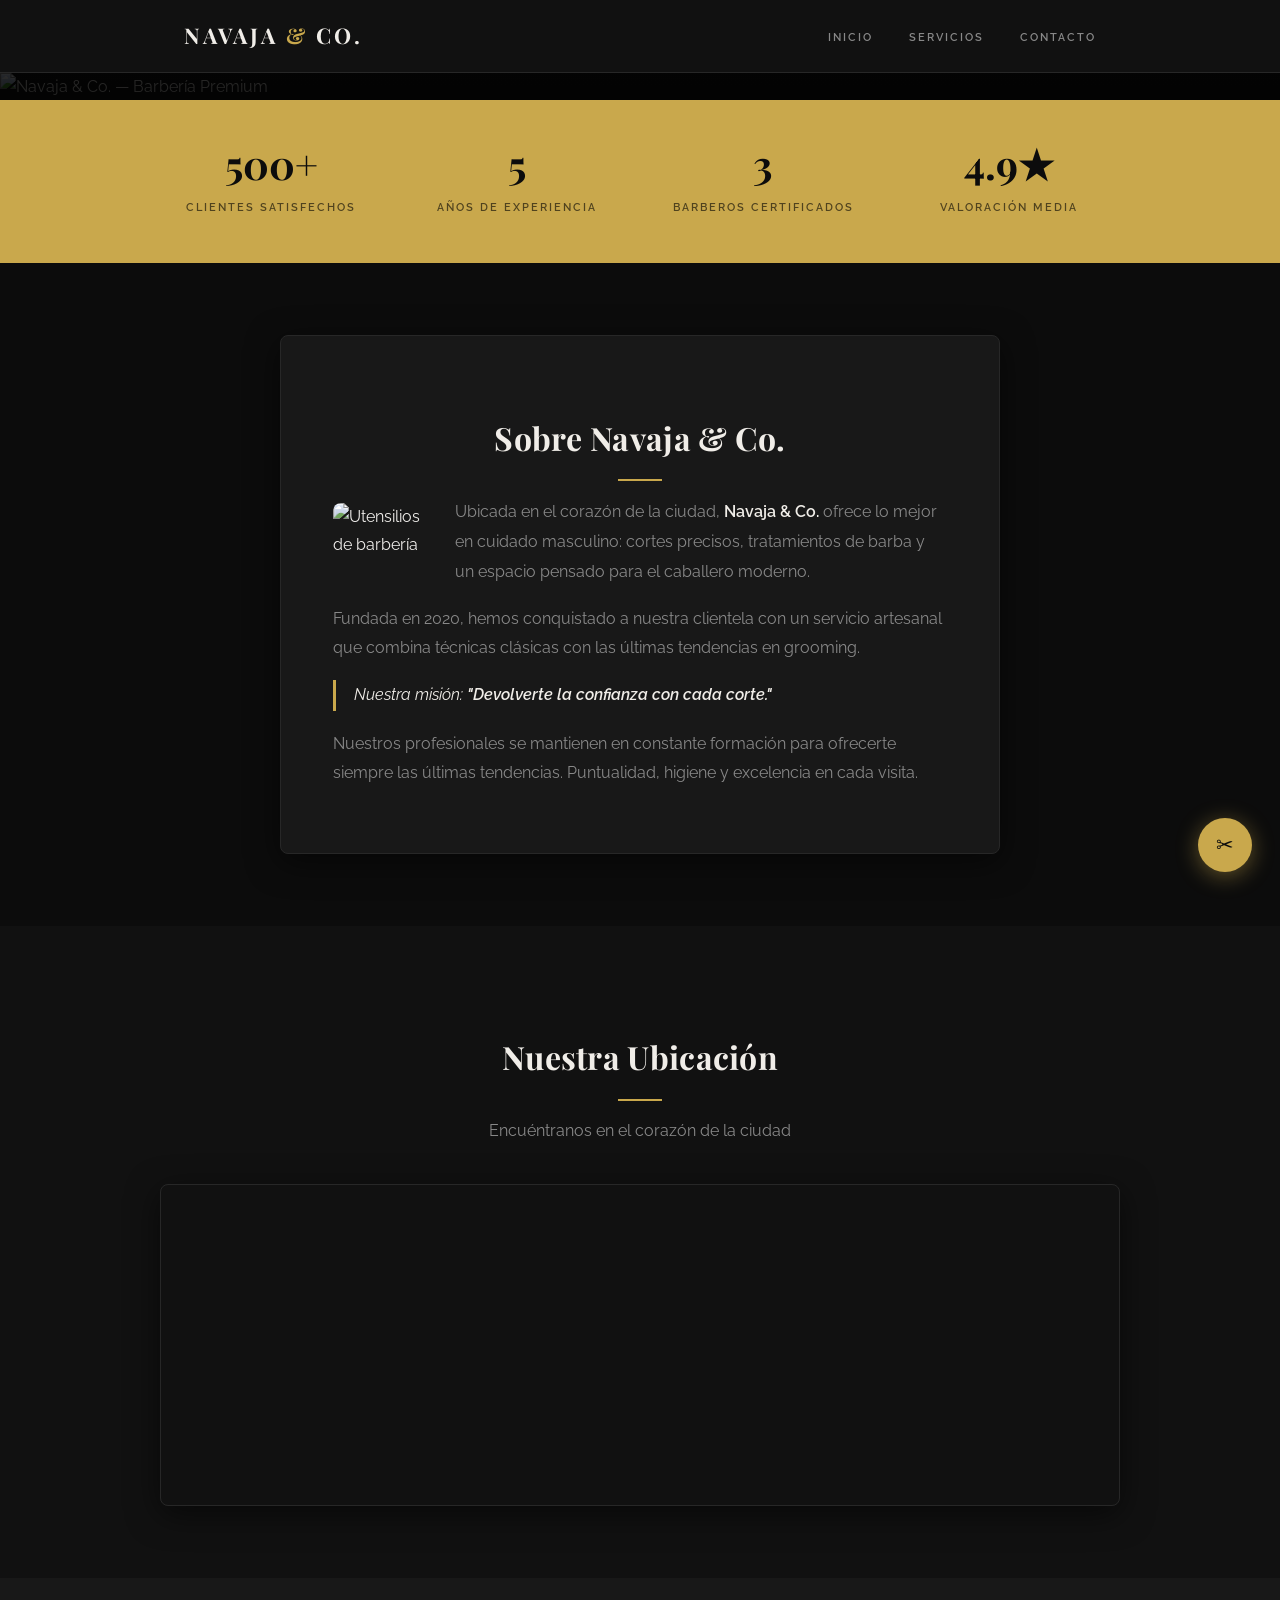
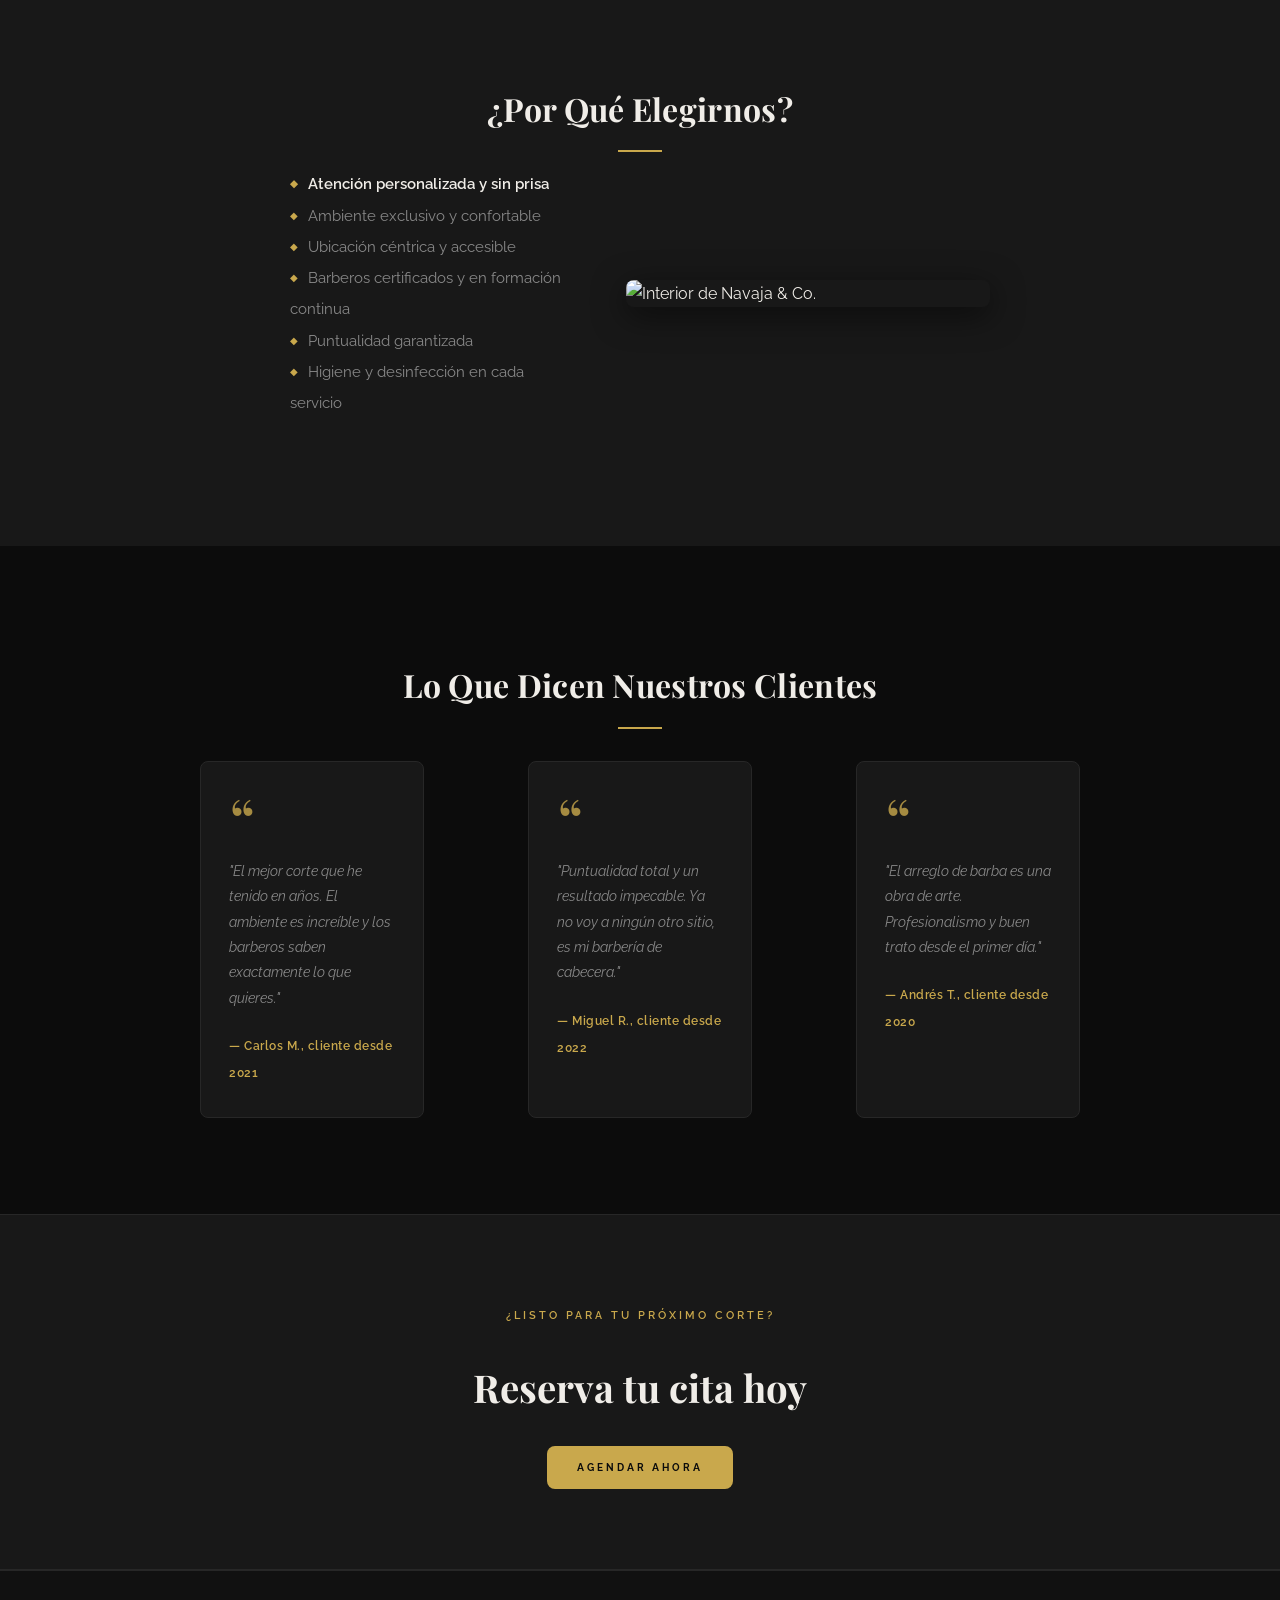
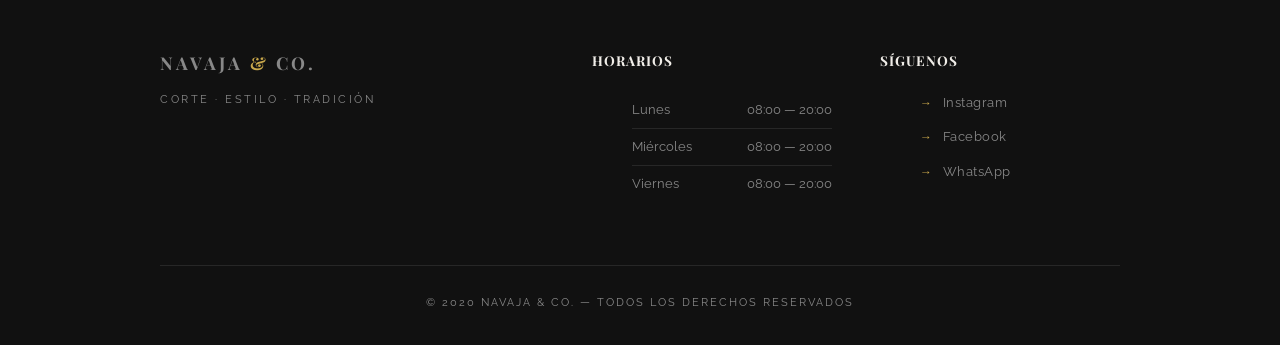
==== index.html @ fe09f8e6 "cambios" ====
<!DOCTYPE html>
<html lang="es">
    <head>
        <meta charset="UTF-8">
        <meta name="viewport" content="width=device-width, initial-scale=1.0">
        <meta name="description" content="Navaja &amp; Co. — Barbería premium en el corazón de la ciudad. Cortes, arreglo de barba y grooming masculino con profesionales certificados.">
        <title>Navaja & Co. — Barbería Premium</title>
        <link rel="icon" href="data:image/svg+xml,<svg xmlns='http://www.w3.org/2000/svg' viewBox='0 0 100 100'><text y='.9em' font-size='90'>✂</text></svg>">
        <link rel="stylesheet" href="reset.css">
        <link rel="stylesheet" href="style.css">
        <link rel="preconnect" href="https://fonts.googleapis.com">
        <link rel="preconnect" href="https://fonts.gstatic.com" crossorigin>
        <link href="https://fonts.googleapis.com/css2?family=Playfair+Display:wght@700&family=Raleway:wght@300;400;600&display=swap" rel="stylesheet">
    </head>
    <body>
        <header>
            <div class="caja">
                <h1 class="logo-texto">Navaja <span>&amp;</span> Co.</h1>
                <nav>
                    <ul class="navegacion">
                        <li><a href="index.html" class="activo">Inicio</a></li>
                        <li><a href="productos.html">Servicios</a></li>
                        <li><a href="contacto.html">Contacto</a></li>
                    </ul>
                </nav>
            </div>
        </header>

        <div class="hero">
            <img class="banner" src="banner/banner.jpg" alt="Navaja &amp; Co. — Barbería Premium">
            <div class="hero-content">
                <p class="hero-tagline">Corte · Estilo · Tradición</p>
                <h2 class="hero-title">La barbería<br>que mereces.</h2>
                <a href="contacto.html" class="btn-cta">Reservar cita</a>
            </div>
        </div>

        <section class="stats">
            <div class="stats-grid">
                <div class="stat">
                    <span class="stat-num">500+</span>
                    <span class="stat-label">Clientes satisfechos</span>
                </div>
                <div class="stat">
                    <span class="stat-num">5</span>
                    <span class="stat-label">Años de experiencia</span>
                </div>
                <div class="stat">
                    <span class="stat-num">3</span>
                    <span class="stat-label">Barberos certificados</span>
                </div>
                <div class="stat">
                    <span class="stat-num">4.9★</span>
                    <span class="stat-label">Valoración media</span>
                </div>
            </div>
        </section>

        <main>
            <section class="principal-wrapper">
                <div class="principal">
                    <h2 class="titulo-principal">Sobre Navaja &amp; Co.</h2>
                    <img class="utensilios" src="imagenes/utensilios[1].jpg" alt="Utensilios de barbería">
                    <p>Ubicada en el corazón de la ciudad, <strong>Navaja &amp; Co.</strong> ofrece lo mejor en cuidado masculino: cortes precisos, tratamientos de barba y un espacio pensado para el caballero moderno.</p>
                    <p>Fundada en 2020, hemos conquistado a nuestra clientela con un servicio artesanal que combina técnicas clásicas con las últimas tendencias en grooming.</p>
                    <p id="mision"><em>Nuestra misión: <strong>"Devolverte la confianza con cada corte."</strong></em></p>
                    <p>Nuestros profesionales se mantienen en constante formación para ofrecerte siempre las últimas tendencias. Puntualidad, higiene y excelencia en cada visita.</p>
                </div>
            </section>

            <section class="mapa">
                <h3 class="titulo-principal">Nuestra Ubicación</h3>
                <p>Encuéntranos en el corazón de la ciudad</p>
                <div class="mapa-contenido">
                    <iframe src="https://www.google.com/maps/embed?pb=!1m18!1m12!1m3!1d15045.509944527998!2d-99.15986198547361!3d19.482388611741374!2m3!1f0!2f0!3f0!3m2!1i1024!2i768!4f13.1!3m3!1m2!1s0x85d1f9acf249313d%3A0x6ed7d901b0efa5ff!2sSociedad%20Cooperativa%20Trabajadores%20De%20Pascual%20CEDIS%20Vallejo!5e0!3m2!1ses-419!2smx!4v1708092665310!5m2!1ses-419!2smx" width="100%" height="320" style="border:0;" allowfullscreen="" loading="lazy" referrerpolicy="no-referrer-when-downgrade"></iframe>
                </div>
            </section>

            <section class="diferenciales">
                <h3 class="titulo-principal">¿Por Qué Elegirnos?</h3>
                <div class="contenido-diferenciales">
                    <ul class="lista-diferenciales">
                        <li class="items">Atención personalizada y sin prisa</li>
                        <li class="items">Ambiente exclusivo y confortable</li>
                        <li class="items">Ubicación céntrica y accesible</li>
                        <li class="items">Barberos certificados y en formación continua</li>
                        <li class="items">Puntualidad garantizada</li>
                        <li class="items">Higiene y desinfección en cada servicio</li>
                    </ul>
                    <img src="diferenciales/diferenciales.jpg" class="imagen-diferenciales" alt="Interior de Navaja &amp; Co.">
                </div>
            </section>

            <section class="testimonios">
                <h3 class="titulo-principal">Lo Que Dicen Nuestros Clientes</h3>
                <div class="testimonios-grid">
                    <blockquote class="testimonio">
                        <p>"El mejor corte que he tenido en años. El ambiente es increíble y los barberos saben exactamente lo que quieres."</p>
                        <cite>— Carlos M., cliente desde 2021</cite>
                    </blockquote>
                    <blockquote class="testimonio">
                        <p>"Puntualidad total y un resultado impecable. Ya no voy a ningún otro sitio, es mi barbería de cabecera."</p>
                        <cite>— Miguel R., cliente desde 2022</cite>
                    </blockquote>
                    <blockquote class="testimonio">
                        <p>"El arreglo de barba es una obra de arte. Profesionalismo y buen trato desde el primer día."</p>
                        <cite>— Andrés T., cliente desde 2020</cite>
                    </blockquote>
                </div>
            </section>

            <section class="cta-band">
                <p class="cta-band-sub">¿Listo para tu próximo corte?</p>
                <h3 class="cta-band-title">Reserva tu cita hoy</h3>
                <a href="contacto.html" class="btn-cta">Agendar ahora</a>
            </section>
        </main>

        <footer>
            <div class="footer-grid">
                <div class="footer-col">
                    <p class="footer-logo-texto">Navaja <span>&amp;</span> Co.</p>
                    <p class="footer-tagline">Corte · Estilo · Tradición</p>
                </div>
                <div class="footer-col">
                    <h4 class="footer-heading">Horarios</h4>
                    <ul class="footer-horarios">
                        <li><span>Lunes</span><span>08:00 — 20:00</span></li>
                        <li><span>Miércoles</span><span>08:00 — 20:00</span></li>
                        <li><span>Viernes</span><span>08:00 — 20:00</span></li>
                    </ul>
                </div>
                <div class="footer-col">
                    <h4 class="footer-heading">Síguenos</h4>
                    <ul class="footer-social">
                        <li><a href="#">Instagram</a></li>
                        <li><a href="#">Facebook</a></li>
                        <li><a href="#">WhatsApp</a></li>
                    </ul>
                </div>
            </div>
            <p class="copyright">&copy; 2020 Navaja &amp; Co. — Todos los derechos reservados</p>
        </footer>

        <a href="contacto.html" class="btn-flotante" aria-label="Reservar cita">✂</a>
    </body>
</html>
---- style.css ----
/* ─── Design Tokens ──────────────────────────────────── */
:root {
  --bg:          #0c0c0c;
  --bg-alt:      #111111;
  --bg-card:     #181818;
  --accent:      #c9a84c;
  --accent-h:    #e2c060;
  --text:        #f0ede8;
  --text-muted:  #888888;
  --border:      #272727;
  --radius:      8px;
  --shadow:      0 8px 32px rgba(0,0,0,.55);
  --shadow-sm:   0 2px 10px rgba(0,0,0,.35);
  --transition:  280ms ease;
  --max-w:       960px;
}

/* ─── Base ───────────────────────────────────────────── */
html {
  scroll-behavior: smooth;
}

*, *::before, *::after {
  box-sizing: border-box;
}

body {
  background: var(--bg);
  color: var(--text);
  font-family: "Raleway", sans-serif;
  font-weight: 400;
  font-size: 16px;
  line-height: 1.7;
  margin: 0;
}

/* ─── Header ─────────────────────────────────────────── */
header {
  background: var(--bg-alt);
  border-bottom: 1px solid var(--border);
  padding: 0;
  position: sticky;
  top: 0;
  z-index: 100;
}

.caja {
  max-width: var(--max-w);
  margin: 0 auto;
  padding: 0 24px;
  display: flex;
  align-items: center;
  justify-content: space-between;
  height: 72px;
}

header h1 img {
  height: 46px;
  display: block;
}

/* ─── Logo tipográfico ───────────────────────────────── */
.logo-texto {
  font-family: "Playfair Display", serif;
  font-size: 1.35rem;
  font-weight: 700;
  color: var(--text);
  letter-spacing: 3px;
  text-transform: uppercase;
  line-height: 1;
}

.logo-texto span {
  color: var(--accent);
}

.footer-logo-texto {
  font-family: "Playfair Display", serif;
  font-size: 1.1rem;
  font-weight: 700;
  color: var(--text-muted);
  letter-spacing: 3px;
  text-transform: uppercase;
  margin-bottom: 12px;
}

.footer-logo-texto span {
  color: var(--accent);
}

/* ─── Nav ─────────────────────────────────────────────── */
nav ul {
  display: flex;
  gap: 36px;
  list-style: none;
  margin: 0;
  padding: 0;
}

nav a {
  text-transform: uppercase;
  color: var(--text-muted);
  font-weight: 600;
  font-size: 11px;
  letter-spacing: 2px;
  text-decoration: none;
  padding-bottom: 4px;
  border-bottom: 2px solid transparent;
  transition: color var(--transition), border-color var(--transition);
}

nav a:hover {
  color: var(--accent);
  border-bottom-color: var(--accent);
}

/* ─── Banner ─────────────────────────────────────────── */
.banner {
  width: 100%;
  max-height: 500px;
  object-fit: cover;
  display: block;
  filter: brightness(.6) contrast(1.05);
}

/* ─── Hero ───────────────────────────────────────────── */
.hero {
  position: relative;
  overflow: hidden;
  max-height: 500px;
}

.hero-content {
  position: absolute;
  bottom: 0;
  left: 0;
  right: 0;
  padding: 52px 56px;
  background: linear-gradient(transparent, rgba(0,0,0,.78));
}

.hero-tagline {
  font-size: .7rem;
  letter-spacing: 4px;
  text-transform: uppercase;
  color: var(--accent);
  margin-bottom: 14px;
  font-weight: 600;
}

.hero-title {
  font-family: "Playfair Display", serif;
  font-size: 3rem;
  font-weight: 700;
  color: var(--text);
  line-height: 1.15;
  margin-bottom: 28px;
}

.btn-cta {
  display: inline-block;
  padding: 13px 30px;
  background: var(--accent);
  color: var(--bg);
  font-size: 10px;
  font-weight: 700;
  letter-spacing: 3px;
  text-transform: uppercase;
  text-decoration: none;
  border-radius: var(--radius);
  transition: background var(--transition), transform var(--transition);
}

.btn-cta:hover {
  background: var(--accent-h);
  transform: translateY(-2px);
}

/* ─── Page header ────────────────────────────────────── */
.page-header {
  background: var(--bg-alt);
  padding: 64px 24px 52px;
  text-align: center;
  border-bottom: 1px solid var(--border);
}

.page-header p {
  color: var(--text-muted);
  font-size: .9rem;
  letter-spacing: .5px;
}

/* ─── Section titles ─────────────────────────────────── */
.titulo-principal {
  text-align: center;
  font-family: "Playfair Display", serif;
  font-size: 2rem;
  font-weight: 700;
  color: var(--text);
  margin-bottom: .5em;
  letter-spacing: .3px;
  clear: both;
}

.titulo-principal::after {
  content: "";
  display: block;
  width: 44px;
  height: 2px;
  background: var(--accent);
  margin: 14px auto 0;
}

/* ─── Sobre nosotros ─────────────────────────────────── */
.principal-wrapper {
  padding: 72px 24px;
  background: var(--bg);
}

.principal {
  max-width: 720px;
  margin: 0 auto;
  background: var(--bg-card);
  border: 1px solid var(--border);
  border-radius: var(--radius);
  padding: 48px 52px;
  box-shadow: var(--shadow);
}

.principal p {
  margin-bottom: 1.1em;
  color: var(--text-muted);
  line-height: 1.85;
}

.principal strong {
  color: var(--text);
  font-weight: 600;
}

.principal em {
  font-style: italic;
}

#mision {
  border-left: 3px solid var(--accent);
  padding-left: 18px;
  color: var(--text) !important;
  font-size: 1.02rem;
}

.utensilios {
  width: 100px;
  float: left;
  margin: 6px 22px 12px 0;
  border-radius: var(--radius);
  filter: grayscale(.4);
}

/* ─── Mapa ───────────────────────────────────────────── */
.mapa {
  background: var(--bg-alt);
  padding: 72px 24px;
  text-align: center;
}

.mapa p {
  color: var(--text-muted);
  margin-bottom: 2.5em;
}

.mapa-contenido {
  max-width: var(--max-w);
  margin: 0 auto;
  border-radius: var(--radius);
  overflow: hidden;
  box-shadow: var(--shadow);
  border: 1px solid var(--border);
}

.mapa-contenido iframe {
  display: block;
  filter: grayscale(.5) invert(.9) hue-rotate(180deg);
}

/* ─── Diferenciales ──────────────────────────────────── */
.diferenciales {
  background: var(--bg-card);
  padding: 72px 24px;
}

.contenido-diferenciales {
  max-width: 700px;
  margin: 0 auto 56px;
  display: flex;
  align-items: center;
  gap: 48px;
}

.lista-diferenciales {
  flex: 1;
  list-style: none;
  margin: 0;
  padding: 0;
}

.items {
  line-height: 2.1;
  color: var(--text-muted);
  font-size: .93rem;
}

.items::before {
  content: "◆";
  color: var(--accent);
  margin-right: 10px;
  font-size: .6rem;
  vertical-align: 2px;
}

.items:first-child {
  color: var(--text);
  font-weight: 600;
}

.imagen-diferenciales {
  width: 52%;
  border-radius: var(--radius);
  box-shadow: var(--shadow);
  transition: opacity var(--transition), transform var(--transition);
}

.imagen-diferenciales:hover {
  opacity: .75;
  transform: scale(1.01);
}


/* ─── Productos / Servicios ──────────────────────────── */
.productos {
  max-width: var(--max-w);
  margin: 0 auto;
  padding: 72px 24px;
  display: flex;
  gap: 24px;
  justify-content: center;
  list-style: none;
}

.productos li {
  flex: 1;
  text-align: center;
  background: var(--bg-card);
  border: 1px solid var(--border);
  border-radius: var(--radius);
  padding: 28px 20px 32px;
  cursor: default;
  transition: border-color var(--transition), transform var(--transition), box-shadow var(--transition);
}

.productos li:hover {
  border-color: var(--accent);
  transform: translateY(-6px);
  box-shadow: var(--shadow);
}

.productos li img {
  width: 100%;
  border-radius: calc(var(--radius) - 2px);
  margin-bottom: 18px;
  filter: grayscale(.25);
  transition: filter var(--transition);
}

.productos li:hover img {
  filter: grayscale(0);
}

.productos h2 {
  font-family: "Playfair Display", serif;
  font-size: 1.3rem;
  font-weight: 700;
  color: var(--text);
  margin-bottom: 8px;
}

.productos li:hover h2 {
  color: var(--accent);
}

.producto-descripcion {
  font-size: .88rem;
  color: var(--text-muted);
  margin-bottom: 14px;
}

.producto-precio {
  font-size: 1.15rem;
  font-weight: 700;
  color: var(--accent);
  letter-spacing: .5px;
}

/* ─── Formulario ─────────────────────────────────────── */
main {
  padding: 0;
}

form {
  max-width: 600px;
  margin: 56px auto;
  padding: 0 24px;
}

form label,
form legend {
  display: block;
  font-size: .75rem;
  letter-spacing: 1.5px;
  text-transform: uppercase;
  color: var(--text-muted);
  margin-bottom: 8px;
  font-weight: 600;
}

.input-padron {
  display: block;
  margin-bottom: 22px;
  padding: 12px 16px;
  width: 100%;
  background: var(--bg-card);
  border: 1px solid var(--border);
  border-radius: var(--radius);
  color: var(--text);
  font-family: inherit;
  font-size: .95rem;
  transition: border-color var(--transition), box-shadow var(--transition);
}

.input-padron:focus {
  outline: none;
  border-color: var(--accent);
  box-shadow: 0 0 0 3px rgba(201,168,76,.12);
}

fieldset {
  border: 1px solid var(--border);
  border-radius: var(--radius);
  padding: 18px 22px;
  margin-bottom: 22px;
  background: var(--bg-card);
}

fieldset legend {
  padding: 0 8px;
  margin-bottom: 0;
  font-size: .75rem;
}

fieldset label {
  display: inline;
  margin-right: 22px;
  text-transform: none;
  font-size: .9rem;
  letter-spacing: 0;
  font-weight: 400;
  color: var(--text-muted);
  cursor: pointer;
}

fieldset input[type="radio"] {
  accent-color: var(--accent);
  margin-right: 6px;
}

select {
  background: var(--bg);
  border: 1px solid var(--border);
  border-radius: var(--radius);
  color: var(--text);
  padding: 9px 14px;
  font-family: inherit;
  font-size: .9rem;
  margin-top: 8px;
  cursor: pointer;
}

.checkbox {
  margin: 20px 0;
  color: var(--text-muted);
  font-size: .88rem;
  display: flex;
  align-items: center;
  gap: 10px;
  cursor: pointer;
}

.checkbox input {
  accent-color: var(--accent);
  width: 15px;
  height: 15px;
}

.enviar {
  width: 100%;
  padding: 14px 0;
  font-size: 11px;
  font-weight: 700;
  letter-spacing: 3px;
  text-transform: uppercase;
  color: var(--bg);
  background: var(--accent);
  border: none;
  border-radius: var(--radius);
  cursor: pointer;
  transition: background var(--transition), transform var(--transition);
  font-family: inherit;
}

.enviar:hover {
  background: var(--accent-h);
  transform: translateY(-2px);
}

/* ─── Tabla de horarios ───────────────────────────────── */
table {
  margin: 8px auto 56px;
  border-collapse: collapse;
  min-width: 320px;
  border-radius: var(--radius);
  overflow: hidden;
  box-shadow: var(--shadow-sm);
}

thead {
  background: var(--accent);
  color: #111;
  font-weight: 700;
  font-size: .85rem;
  letter-spacing: 1px;
  text-transform: uppercase;
}

td, th {
  border: 1px solid var(--border);
  padding: 12px 28px;
  text-align: left;
}

tbody tr {
  background: var(--bg-card);
  transition: background var(--transition);
  color: var(--text-muted);
}

tbody tr:hover {
  background: #222;
  color: var(--text);
}

/* ─── Stats bar ──────────────────────────────────────── */
.stats {
  background: var(--accent);
  padding: 44px 24px;
}

.stats-grid {
  max-width: var(--max-w);
  margin: 0 auto;
  display: grid;
  grid-template-columns: repeat(4, 1fr);
  gap: 24px;
  text-align: center;
}

.stat-num {
  display: block;
  font-family: "Playfair Display", serif;
  font-size: 2.5rem;
  font-weight: 700;
  color: var(--bg);
  line-height: 1;
  margin-bottom: 8px;
}

.stat-label {
  font-size: .7rem;
  letter-spacing: 2px;
  text-transform: uppercase;
  color: rgba(0,0,0,.6);
  font-weight: 600;
}

/* ─── Testimonios ────────────────────────────────────── */
.testimonios {
  background: var(--bg);
  padding: 80px 24px;
}

.testimonios-grid {
  max-width: var(--max-w);
  margin: 0 auto;
  display: grid;
  grid-template-columns: repeat(3, 1fr);
  gap: 24px;
}

.testimonio {
  background: var(--bg-card);
  border: 1px solid var(--border);
  border-radius: var(--radius);
  padding: 32px 28px;
}

.testimonio::before {
  content: "\201C";
  font-family: "Playfair Display", serif;
  font-size: 4rem;
  color: var(--accent);
  line-height: .8;
  display: block;
  margin-bottom: 12px;
  opacity: .8;
}

.testimonio p {
  color: var(--text-muted);
  font-size: .88rem;
  line-height: 1.8;
  margin-bottom: 20px;
  font-style: italic;
}

.testimonio cite {
  font-size: .78rem;
  color: var(--accent);
  font-weight: 600;
  letter-spacing: .5px;
  font-style: normal;
}

/* ─── CTA band ───────────────────────────────────────── */
.cta-band {
  background: var(--bg-card);
  border-top: 1px solid var(--border);
  border-bottom: 1px solid var(--border);
  padding: 80px 24px;
  text-align: center;
}

.cta-band-sub {
  font-size: .7rem;
  letter-spacing: 3px;
  text-transform: uppercase;
  color: var(--accent);
  margin-bottom: 16px;
  font-weight: 600;
}

.cta-band-title {
  font-family: "Playfair Display", serif;
  font-size: 2.4rem;
  font-weight: 700;
  color: var(--text);
  margin-bottom: 36px;
  line-height: 1.2;
}

/* ─── Footer ─────────────────────────────────────────── */
footer {
  background: var(--bg-alt);
  border-top: 1px solid var(--border);
  padding: 60px 24px 32px;
}

.footer-grid {
  max-width: var(--max-w);
  margin: 0 auto 48px;
  display: grid;
  grid-template-columns: 1.6fr 1fr 1fr;
  gap: 48px;
}

.footer-col img {
  height: 38px;
  display: block;
  margin-bottom: 14px;
  opacity: .45;
  filter: brightness(2);
}

.footer-tagline {
  font-size: .7rem;
  letter-spacing: 2.5px;
  text-transform: uppercase;
  color: var(--text-muted);
}

.footer-heading {
  font-family: "Playfair Display", serif;
  font-size: .85rem;
  color: var(--text);
  margin-bottom: 20px;
  letter-spacing: 1px;
  text-transform: uppercase;
}

.footer-horarios {
  list-style: none;
}

.footer-horarios li {
  display: flex;
  justify-content: space-between;
  color: var(--text-muted);
  font-size: .8rem;
  padding: 7px 0;
  border-bottom: 1px solid var(--border);
  gap: 16px;
}

.footer-horarios li:last-child {
  border-bottom: none;
}

.footer-social {
  list-style: none;
}

.footer-social li {
  margin-bottom: 12px;
}

.footer-social a {
  color: var(--text-muted);
  text-decoration: none;
  font-size: .82rem;
  letter-spacing: .5px;
  transition: color var(--transition);
  display: flex;
  align-items: center;
  gap: 10px;
}

.footer-social a::before {
  content: "→";
  color: var(--accent);
  font-size: .75rem;
  transition: transform var(--transition);
}

.footer-social a:hover {
  color: var(--accent);
}

.footer-social a:hover::before {
  transform: translateX(4px);
}

.copyright {
  text-align: center;
  color: var(--text-muted);
  font-size: .68rem;
  letter-spacing: 2px;
  text-transform: uppercase;
  border-top: 1px solid var(--border);
  padding-top: 28px;
  max-width: var(--max-w);
  margin: 0 auto;
}

/* ─── Floating button ────────────────────────────────── */
.btn-flotante {
  position: fixed;
  bottom: 28px;
  right: 28px;
  width: 54px;
  height: 54px;
  background: var(--accent);
  color: var(--bg);
  border-radius: 50%;
  display: flex;
  align-items: center;
  justify-content: center;
  font-size: 1.3rem;
  text-decoration: none;
  box-shadow: 0 4px 22px rgba(201,168,76,.45);
  transition: background var(--transition), transform var(--transition);
  z-index: 200;
}

.btn-flotante:hover {
  background: var(--accent-h);
  transform: scale(1.1) translateY(-2px);
}

/* ─── Responsive: tablet 591px–960px ────────────────── */
@media screen and (max-width: 960px) and (min-width: 591px) {
  .stats-grid {
    grid-template-columns: repeat(2, 1fr);
  }
  .productos {
    flex-wrap: wrap;
  }
  .productos li {
    flex: 1 1 calc(50% - 24px);
  }
  .contenido-diferenciales {
    flex-direction: column;
  }
  .imagen-diferenciales {
    width: 90%;
  }
  .principal {
    padding: 36px;
  }
  .testimonios-grid {
    grid-template-columns: repeat(2, 1fr);
  }
  .footer-grid {
    grid-template-columns: 1fr 1fr;
    gap: 32px;
  }
}

/* ─── Responsive: mobile ≤590px ─────────────────────── */
@media screen and (max-width: 590px) {
  .hero {
    max-height: 320px;
  }
  .hero-content {
    padding: 24px 20px;
  }
  .hero-title {
    font-size: 1.7rem;
  }
  .caja {
    flex-direction: column;
    height: auto;
    padding: 16px 20px;
    gap: 14px;
  }
  nav ul {
    gap: 18px;
    flex-wrap: wrap;
    justify-content: center;
  }
  .principal {
    padding: 24px 20px;
  }
  .utensilios {
    float: none;
    display: block;
    margin: 0 auto 16px;
  }
  .productos {
    flex-direction: column;
    padding: 48px 16px;
  }
  .contenido-diferenciales {
    flex-direction: column;
  }
  .imagen-diferenciales {
    width: 100%;
  }
  .stats-grid {
    grid-template-columns: repeat(2, 1fr);
    gap: 16px;
  }
  .stat-num {
    font-size: 2rem;
  }
  .testimonios-grid {
    grid-template-columns: 1fr;
  }
  .cta-band-title {
    font-size: 1.8rem;
  }
  .footer-grid {
    grid-template-columns: 1fr;
    gap: 32px;
  }
  form {
    padding: 0 16px;
  }
  table {
    min-width: unset;
    width: 90%;
  }
  .btn-flotante {
    bottom: 20px;
    right: 16px;
    width: 48px;
    height: 48px;
  }
}
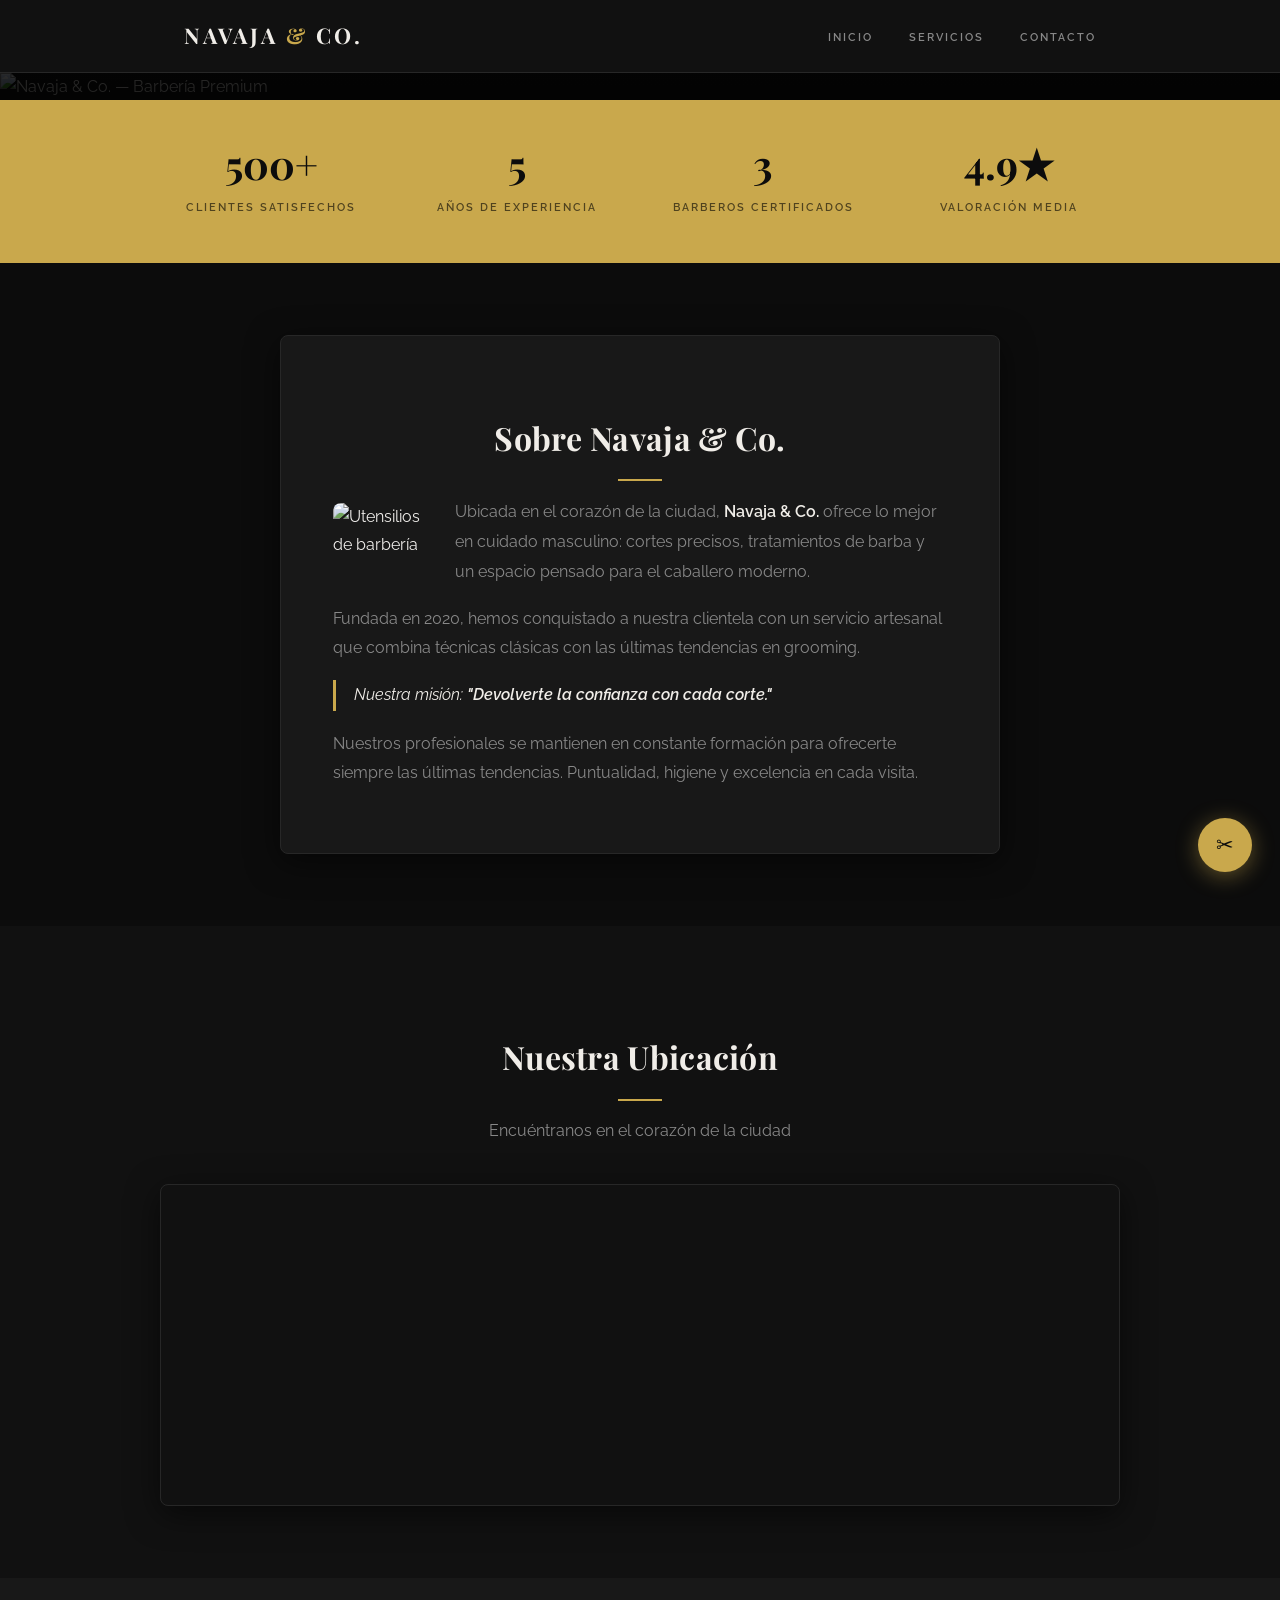
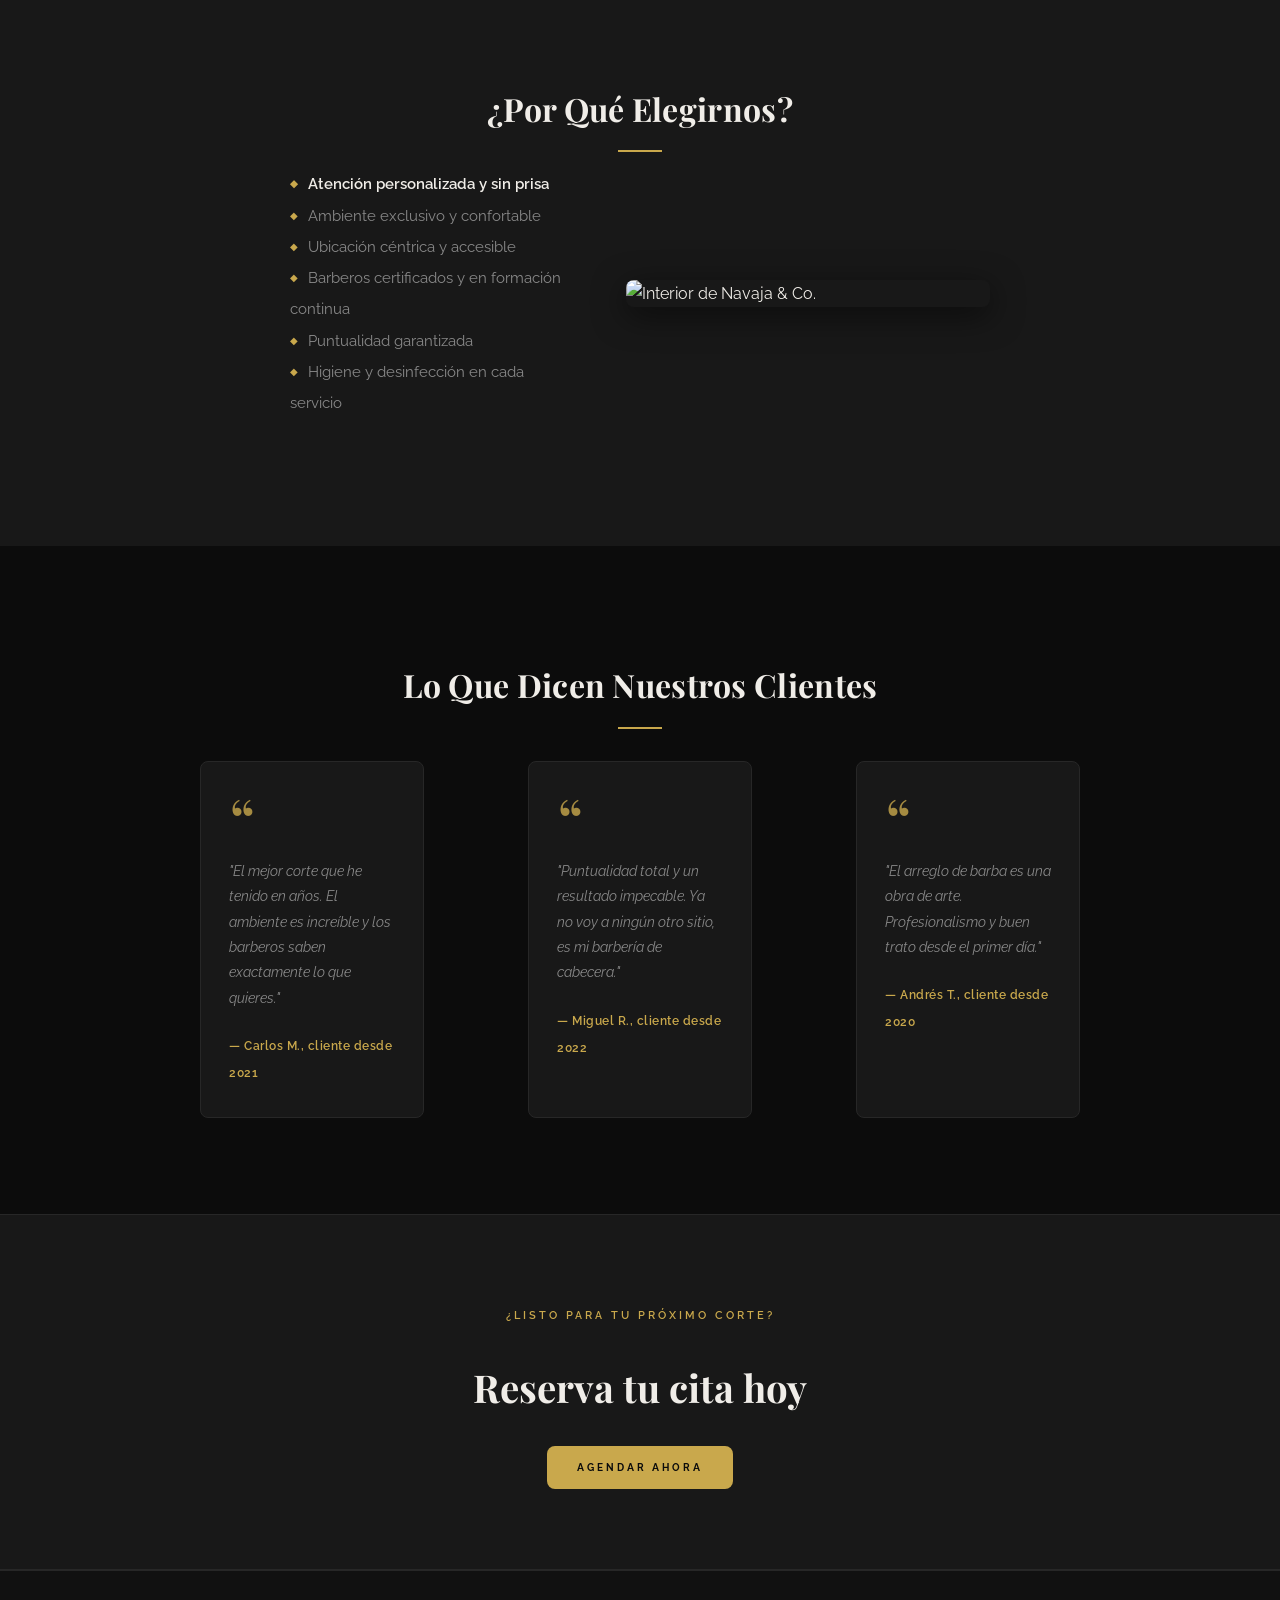
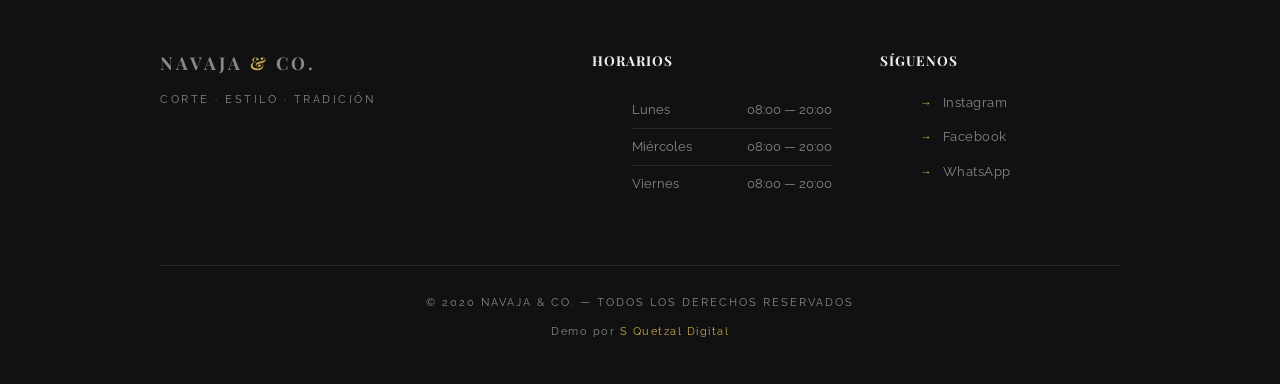
==== commit 061647d5: "ultimos cambios realizados en el proyecto" ====
--- a/index.html
+++ b/index.html
@@ -4,6 +4,11 @@
         <meta charset="UTF-8">
         <meta name="viewport" content="width=device-width, initial-scale=1.0">
         <meta name="description" content="Navaja &amp; Co. — Barbería premium en el corazón de la ciudad. Cortes, arreglo de barba y grooming masculino con profesionales certificados.">
+        <meta name="robots" content="noindex, nofollow">
+        <meta property="og:title" content="Navaja &amp; Co. — Barbería Premium">
+        <meta property="og:description" content="Barbería premium. Cortes, barba y grooming masculino con profesionales certificados.">
+        <meta property="og:image" content="banner/banner.jpg">
+        <meta property="og:type" content="website">
         <title>Navaja & Co. — Barbería Premium</title>
         <link rel="icon" href="data:image/svg+xml,<svg xmlns='http://www.w3.org/2000/svg' viewBox='0 0 100 100'><text y='.9em' font-size='90'>✂</text></svg>">
         <link rel="stylesheet" href="reset.css">
@@ -72,7 +77,7 @@
                 <h3 class="titulo-principal">Nuestra Ubicación</h3>
                 <p>Encuéntranos en el corazón de la ciudad</p>
                 <div class="mapa-contenido">
-                    <iframe src="https://www.google.com/maps/embed?pb=!1m18!1m12!1m3!1d15045.509944527998!2d-99.15986198547361!3d19.482388611741374!2m3!1f0!2f0!3f0!3m2!1i1024!2i768!4f13.1!3m3!1m2!1s0x85d1f9acf249313d%3A0x6ed7d901b0efa5ff!2sSociedad%20Cooperativa%20Trabajadores%20De%20Pascual%20CEDIS%20Vallejo!5e0!3m2!1ses-419!2smx!4v1708092665310!5m2!1ses-419!2smx" width="100%" height="320" style="border:0;" allowfullscreen="" loading="lazy" referrerpolicy="no-referrer-when-downgrade"></iframe>
+                    <iframe src="https://maps.google.com/maps?q=Colonia+Roma+Norte,+Ciudad+de+Mexico&t=&z=15&ie=UTF8&iwloc=B&output=embed" width="100%" height="320" style="border:0;" allowfullscreen="" loading="lazy" referrerpolicy="no-referrer-when-downgrade"></iframe>
                 </div>
             </section>
 
@@ -140,6 +145,7 @@
                 </div>
             </div>
             <p class="copyright">&copy; 2020 Navaja &amp; Co. — Todos los derechos reservados</p>
+            <p class="demo-note">Demo por <a href="#">S Quetzal Digital</a></p>
         </footer>
 
         <a href="contacto.html" class="btn-flotante" aria-label="Reservar cita">✂</a>
--- a/style.css
+++ b/style.css
@@ -823,27 +823,110 @@
   }
 }
 
+/* ─── WhatsApp CTA ───────────────────────────────────── */
+.btn-whatsapp {
+  display: inline-flex;
+  align-items: center;
+  gap: 10px;
+  padding: 14px 28px;
+  background: #25d366;
+  color: #fff;
+  font-size: 11px;
+  font-weight: 700;
+  letter-spacing: 2px;
+  text-transform: uppercase;
+  text-decoration: none;
+  border-radius: var(--radius);
+  transition: background var(--transition), transform var(--transition);
+  margin-bottom: 40px;
+}
+
+.btn-whatsapp:hover {
+  background: #1ebe5d;
+  transform: translateY(-2px);
+}
+
+.btn-whatsapp::before {
+  content: "💬";
+  font-size: 1rem;
+}
+
+.whatsapp-section {
+  max-width: 600px;
+  margin: 0 auto;
+  padding: 0 24px 8px;
+  text-align: center;
+}
+
+.whatsapp-section p {
+  color: var(--text-muted);
+  font-size: .85rem;
+  margin-bottom: 16px;
+}
+
+.separador-form {
+  max-width: 600px;
+  margin: 0 auto 32px;
+  padding: 0 24px;
+  display: flex;
+  align-items: center;
+  gap: 16px;
+  color: var(--text-muted);
+  font-size: .75rem;
+  letter-spacing: 2px;
+  text-transform: uppercase;
+}
+
+.separador-form::before,
+.separador-form::after {
+  content: "";
+  flex: 1;
+  height: 1px;
+  background: var(--border);
+}
+
+/* ─── Demo badge ─────────────────────────────────────── */
+.demo-note {
+  text-align: center;
+  color: var(--text-muted);
+  font-size: .68rem;
+  letter-spacing: 1.5px;
+  margin-top: 10px;
+}
+
+.demo-note a {
+  color: var(--accent);
+  text-decoration: none;
+}
+
 /* ─── Responsive: mobile ≤590px ─────────────────────── */
 @media screen and (max-width: 590px) {
   .hero {
-    max-height: 320px;
+    max-height: 340px;
   }
   .hero-content {
     padding: 24px 20px;
   }
   .hero-title {
-    font-size: 1.7rem;
-  }
+    font-size: 1.6rem;
+  }
+  /* nav en una sola fila compacta para no tapar el hero */
   .caja {
-    flex-direction: column;
-    height: auto;
-    padding: 16px 20px;
-    gap: 14px;
+    flex-direction: row;
+    height: 58px;
+    padding: 0 16px;
+    gap: 0;
+  }
+  .logo-texto {
+    font-size: 1rem;
+    letter-spacing: 1.5px;
   }
   nav ul {
-    gap: 18px;
-    flex-wrap: wrap;
-    justify-content: center;
+    gap: 12px;
+  }
+  nav a {
+    font-size: 9px;
+    letter-spacing: 1px;
   }
   .principal {
     padding: 24px 20px;
